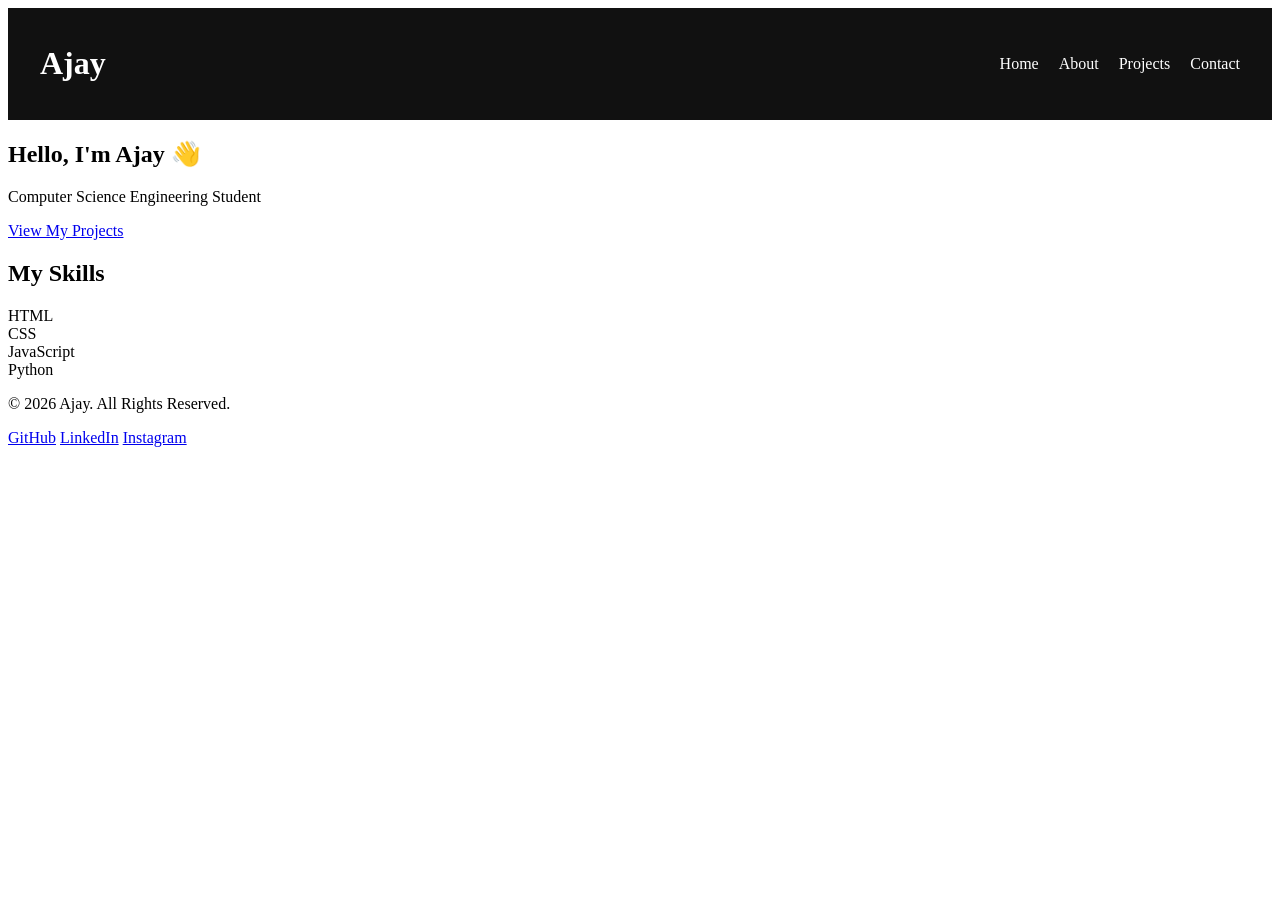
==== index.html @ 1445b105 "add navbar and hero section" ====
<!DOCTYPE html>
<html lang="en">
<head>
  <meta charset="UTF-8">
  <meta name="viewport" content="width=device-width, initial-scale=1.0">
  <title>Ajay | Portfolio</title>
  <link rel="stylesheet" href="css/style.css">
</head>
<body>

  <!-- ================= NAVBAR ================= -->
  <header class="navbar">
    <h1 class="logo">Ajay</h1>
    <nav>
      <a href="index.html">Home</a>
      <a href="about.html">About</a>
      <a href="projects.html">Projects</a>
      <a href="contact.html">Contact</a>
    </nav>
  </header>

  <!-- ================= HERO SECTION ================= -->
  <section class="hero">
    <div class="hero-content">
      <h2>Hello, I'm Ajay 👋</h2>
      <p>Computer Science Engineering Student</p>
      <a href="projects.html" class="btn">View My Projects</a>
    </div>
  </section>

  <!-- ================= SKILLS / CARDS SECTION ================= -->
  <section class="skills">
    <h2>My Skills</h2>

    <div class="skill-cards">
      <div class="card">HTML</div>
      <div class="card">CSS</div>
      <div class="card">JavaScript</div>
      <div class="card">Python</div>
    </div>
  </section>

  <!-- ================= FOOTER ================= -->
  <footer>
    <p>© 2026 Ajay. All Rights Reserved.</p>
    <div class="socials">
      <a href="#">GitHub</a>
      <a href="#">LinkedIn</a>
      <a href="#">Instagram</a>
    </div>
  </footer>

</body>
</html>
---- css/style.css ----
.navbar {
  position: sticky;
  top: 0;
  display: flex;
  justify-content: space-between;
  align-items: center;
  padding: 1rem 2rem;
  background: #111;
  color: white;
}

.navbar a {
  color: white;
  margin-left: 1rem;
  text-decoration: none;
}

.navbar a:hover {
  color: #4f46e5;
}
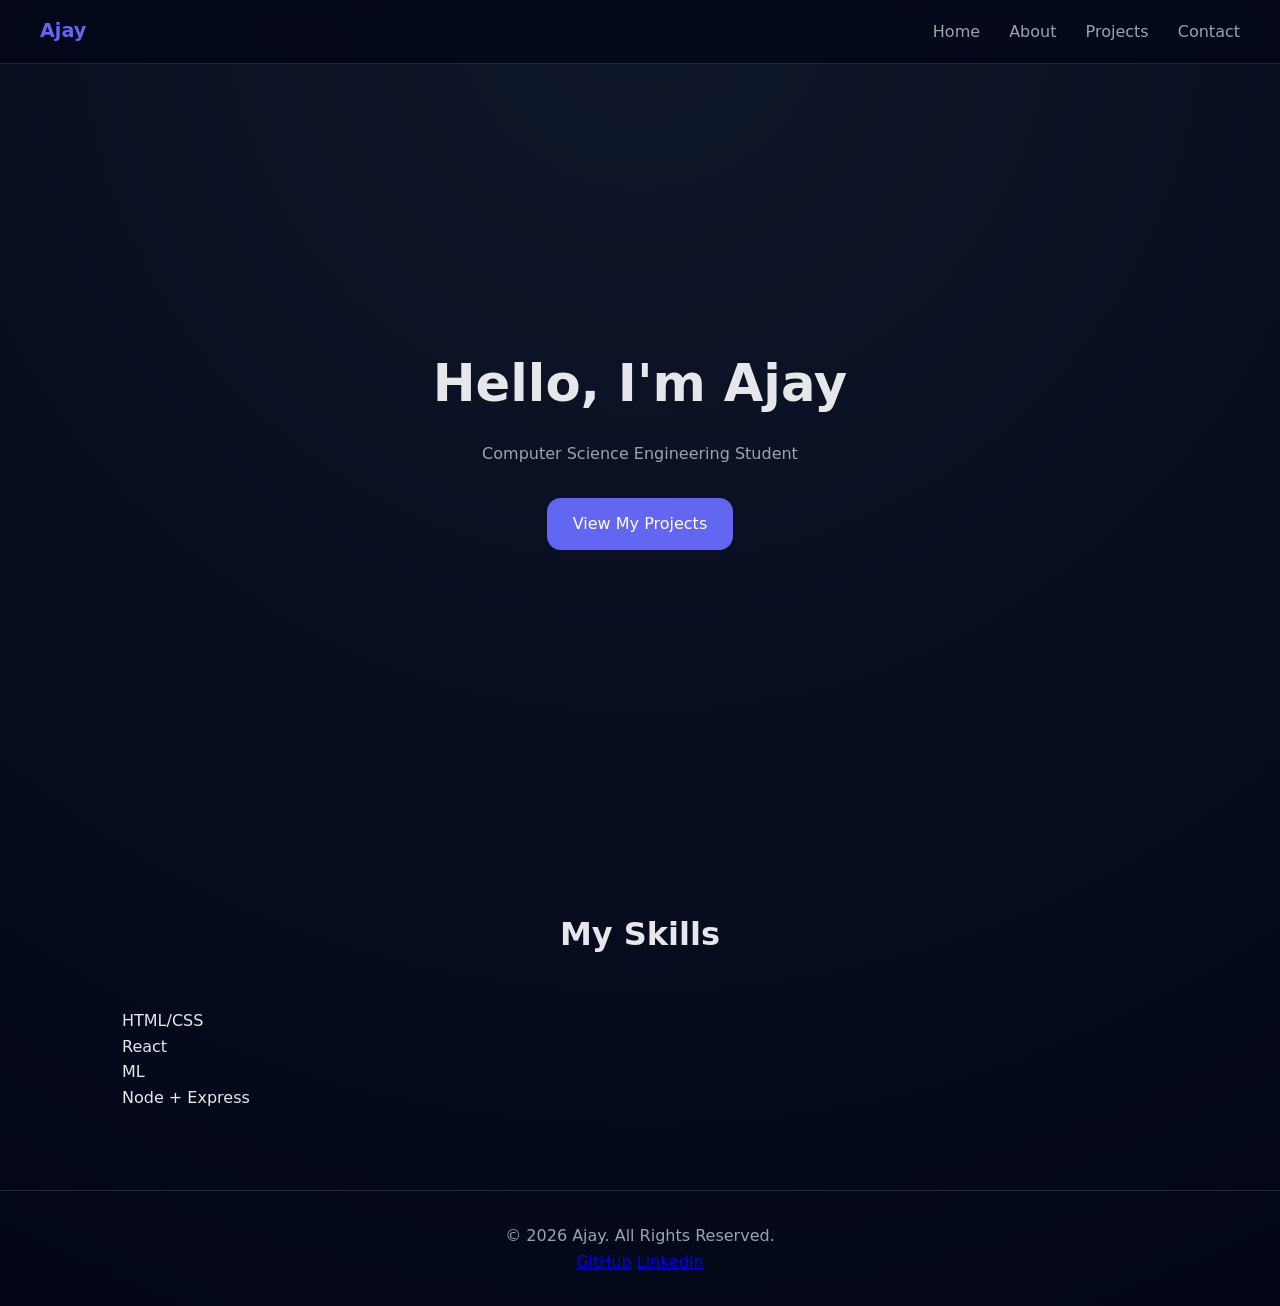
==== commit c2c8ac96: "final changes" ====
--- a/index.html
+++ b/index.html
@@ -22,7 +22,7 @@
   <!-- ================= HERO SECTION ================= -->
   <section class="hero">
     <div class="hero-content">
-      <h2>Hello, I'm Ajay 👋</h2>
+      <h2>Hello, I'm Ajay </h2>
       <p>Computer Science Engineering Student</p>
       <a href="projects.html" class="btn">View My Projects</a>
     </div>
@@ -33,10 +33,10 @@
     <h2>My Skills</h2>
 
     <div class="skill-cards">
-      <div class="card">HTML</div>
-      <div class="card">CSS</div>
-      <div class="card">JavaScript</div>
-      <div class="card">Python</div>
+      <div class="card">HTML/CSS</div>
+      <div class="card">React</div>
+      <div class="card">ML</div>
+      <div class="card">Node + Express</div>
     </div>
   </section>
 
@@ -44,9 +44,9 @@
   <footer>
     <p>© 2026 Ajay. All Rights Reserved.</p>
     <div class="socials">
-      <a href="#">GitHub</a>
-      <a href="#">LinkedIn</a>
-      <a href="#">Instagram</a>
+      <a href="https://github.com/ajay0550">GitHub</a>
+      <a href="https://www.linkedin.com/in/ajaygundu2005/">LinkedIn</a>
+      
     </div>
   </footer>
 
--- a/css/style.css
+++ b/css/style.css
@@ -1,20 +1,224 @@
+/* ================= THEME ================= */
+:root {
+  --bg: #0b0f19;
+  --surface: #111827;
+  --border: #1f2937;
+  --text: #e5e7eb;
+  --muted: #9ca3af;
+  --primary: #6366f1;
+  --radius: 14px;
+}
+
+/* ================= RESET ================= */
+* {
+  margin: 0;
+  padding: 0;
+  box-sizing: border-box;
+}
+
+body {
+  font-family: system-ui, -apple-system, BlinkMacSystemFont, sans-serif;
+  background: radial-gradient(circle at top, #0f172a, #020617);
+  color: var(--text);
+  line-height: 1.6;
+}
+
+/* ================= NAVBAR ================= */
 .navbar {
   position: sticky;
   top: 0;
+  z-index: 100;
   display: flex;
   justify-content: space-between;
   align-items: center;
-  padding: 1rem 2rem;
-  background: #111;
+  padding: 1rem 2.5rem;
+  background: rgba(2, 6, 23, 0.75);
+  backdrop-filter: blur(10px);
+  border-bottom: 1px solid var(--border);
+}
+
+.logo {
+  font-size: 1.2rem;
+  font-weight: 600;
+  color: var(--primary);
+}
+
+.navbar nav a {
+  margin-left: 1.5rem;
+  color: var(--muted);
+  text-decoration: none;
+  transition: color 0.2s;
+}
+
+.navbar nav a:hover {
+  color: var(--text);
+}
+
+/* ================= HERO ================= */
+.hero {
+  min-height: 85vh;
+  display: flex;
+  align-items: center;
+  justify-content: center;
+  text-align: center;
+  padding: 2rem;
+}
+
+.hero-content h2 {
+  font-size: clamp(2rem, 4vw, 3.2rem);
+  font-weight: 600;
+  margin-bottom: 1rem;
+}
+
+.hero-content p {
+  color: var(--muted);
+  max-width: 520px;
+  margin: auto;
+}
+
+/* ================= BUTTON ================= */
+.btn {
+  display: inline-block;
+  margin-top: 2rem;
+  padding: 0.8rem 1.6rem;
+  background: var(--primary);
   color: white;
-}
-
-.navbar a {
-  color: white;
-  margin-left: 1rem;
+  border-radius: var(--radius);
   text-decoration: none;
-}
-
-.navbar a:hover {
-  color: #4f46e5;
-}
+  font-weight: 500;
+  transition: transform 0.2s ease, opacity 0.2s ease;
+}
+
+.btn:hover {
+  transform: translateY(-2px);
+  opacity: 0.9;
+}
+
+/* ================= SECTIONS ================= */
+section {
+  padding: 5rem 2rem;
+  max-width: 1100px;
+  margin: auto;
+}
+
+section h2 {
+  text-align: center;
+  margin-bottom: 3rem;
+  font-size: 2rem;
+  font-weight: 600;
+}
+
+/* ================= ABOUT ================= */
+.about p {
+  max-width: 700px;
+  margin: auto;
+  color: var(--muted);
+  text-align: center;
+}
+
+/* ================= SKILLS & PROJECT CARDS ================= */
+.skills-container,
+.project-cards {
+  display: flex;
+  gap: 1.5rem;
+  justify-content: center;
+  flex-wrap: wrap;
+  margin-top: 2.5rem;
+}
+
+.skill-card,
+.project-card {
+  background: var(--surface);
+  border: 1px solid var(--border);
+  padding: 1.6rem;
+  border-radius: var(--radius);
+  width: 280px;
+  transition: transform 0.25s ease, border 0.25s ease;
+}
+
+.skill-card:hover,
+.project-card:hover {
+  transform: translateY(-6px);
+  border-color: var(--primary);
+}
+
+/* ================= GALLERY (GRID) ================= */
+.gallery-grid {
+  display: grid;
+  grid-template-columns: repeat(auto-fit, minmax(220px, 1fr));
+  gap: 1.5rem;
+}
+
+.gallery-grid img {
+  width: 100%;
+  border-radius: var(--radius);
+  border: 1px solid var(--border);
+}
+
+/* ================= CONTACT FORM ================= */
+.contact-form {
+  max-width: 450px;
+  margin: auto;
+  display: flex;
+  flex-direction: column;
+  gap: 1rem;
+}
+
+.contact-form input,
+.contact-form textarea {
+  background: #020617;
+  border: 1px solid var(--border);
+  color: var(--text);
+  padding: 0.75rem;
+  border-radius: var(--radius);
+  font-size: 1rem;
+}
+
+.contact-form input:focus,
+.contact-form textarea:focus {
+  outline: none;
+  border-color: var(--primary);
+}
+
+/* ================= FOOTER ================= */
+footer {
+  text-align: center;
+  padding: 2rem;
+  color: var(--muted);
+  border-top: 1px solid var(--border);
+}
+
+/* ================= ANIMATIONS ================= */
+@keyframes fadeUp {
+  from {
+    opacity: 0;
+    transform: translateY(20px);
+  }
+  to {
+    opacity: 1;
+    transform: translateY(0);
+  }
+}
+
+.hero,
+.about,
+.projects {
+  animation: fadeUp 0.9s ease forwards;
+}
+
+/* ================= RESPONSIVE ================= */
+@media (max-width: 768px) {
+  .navbar {
+    flex-direction: column;
+    gap: 1rem;
+  }
+
+  section {
+    padding: 3.5rem 1.5rem;
+  }
+}
+#thissss{
+    display: flex;
+    justify-content: center;
+    align-items: center;
+}
